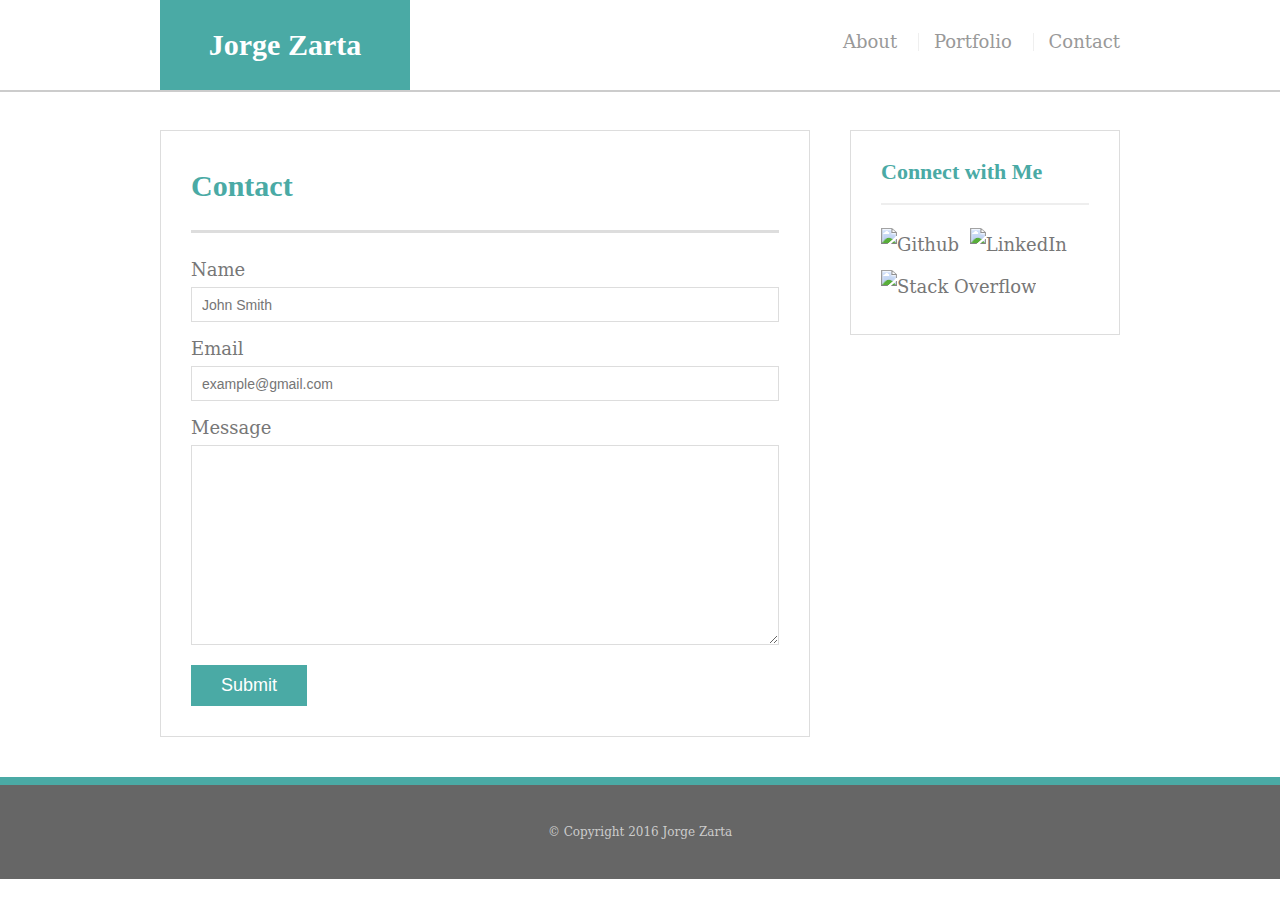
==== contact.html @ 804e9098 "Please" ====
<!doctype html>
<html>
<head>
	<meta charset="UTF-8">
	<title>Contact | Jorge Zarta</title>
	<link rel="stylesheet" type="text/css" href="assets/css/reset.css">
	<link rel="stylesheet" type="text/css" href="assets/css/style.css">
</head>
<body>

	<header id="masthead">
		<div class="container">
			<a href="index.html" id="logo">Jorge Zarta</a>
			<nav>
				<a href="index.html">About</a>
				<a href="portfolio.html">Portfolio</a>
				<a href="contact.html">Contact</a>
			</nav>
		</div>
	</header>

	<div id="main-container" class="container">
		<section class="main-section">
			<h1>Contact</h1>

			<form id="contact-form">
				<ul>
					<li>
						<label for="name">Name</label>
						<input type="text" id="name" name="name" placeholder="John Smith" required="required">
					</li>
					<li>
						<label for="email">Email</label>
						<input type="email" id="email" name="email" placeholder="example@gmail.com" required="required">
					</li>
					<li>
						<label for="message">Message</label>
						<textarea id="message" name="message" required="required"></textarea>
					</li>
				</ul>
				<input type="submit">
			</form>

		</section>

		<section class="sidebar">
			<div id="connect">
				<h2>Connect with Me</h2>

				<img src="assets/images/github-128.png" class="social" alt="Github">
				<img src="assets/images/linkedin-128.png" class="social" alt="LinkedIn">
				<img src="assets/images/stackoverflow-128.png" class="social" alt="Stack Overflow">
			</div>
		</section>
	</div>

	<footer>
		<div class="container">
			&copy; Copyright 2016 Jorge Zarta
		</div>
	</footer>
</body>
</html>
---- assets/css/style.css ----
body {
	background: url("Photos2/Screen Shot 2016-04-09 at 6.22.11 AM.png");
	font-size: 18px;
	line-height: 34px;
	font-family: 'Roboto Slab', 'serif';
	color: #777;
}

* {
	box-sizing: border-box;
}

/*general*/

.container {
	width: 100%;
	max-width: 960px;
	margin: 0 auto;
	clear: both;
}
h1, 
h2,
h3,
p {
	margin-bottom: 20px;
}
p:last-child {
	margin-bottom: 0;
}
h1, h2, h3 {
	font-family: 'Georgia', Times, Times New Roman, serif;
	font-weight: 700;
	color: #4aaaa5;
}
h1 {
	font-size: 30px;
	line-height: 49px;
	border-bottom: 3px solid #ddd;
	padding-bottom: 20px;
}
h2,
h3 {
	font-size: 22px;
}

/*header*/

#masthead {
	background: #fff;
	margin: 0 0 30px;
	z-index: 99;
	color: #fff;
	overflow: auto;
	border-bottom: 2px solid #ccc;
	position: fixed;
	width: 100%;
}
#logo {
	width: 250px;
	height: 90px;
	background: #4aaaa5;
	float: left;
	font-family: 'Georgia', Times, Times New Roman, serif;
	text-align: center;
	line-height: 90px;
	color: #fff;
	font-weight: 700;
	font-size: 30px;
	text-decoration: none;
}
nav {
	float: right;
	margin-top: 25px;
}
nav a {
	color: #999;
	text-decoration: none;
	margin-left: 15px;
	display: inline-block;
	border-left: 1px solid #efefef;
	padding-left: 15px;
	line-height: 18px;
}
nav a:first-child {
	border-left: 0 none;
}

/*footer*/

footer {
	background: #666;
	color: #fff;
	padding: 30px 0;
	clear: both;
	border-top: 8px solid #4aaaa5;
	color: #ccc;
	font-size: 12px;
	text-align: center;
}

/*sidebar*/

.sidebar {
	background: #fff;
	padding: 30px;
	width: 100%;
	max-width: 270px;
	float: right;
	border: 1px solid #ddd;
	margin-bottom: 20px;
}
h3,
.sidebar h2 {
	border-bottom: 2px solid #eee;
	padding-bottom: 20px;
	margin-bottom: 15px;
	line-height: 22px;
}
.social {
	width: 62px;
	height: 62px;
	margin-top: 8px;
	margin-right: 5px;
}
.social:last-child {
	margin-right: 0;
}

/*main*/

#main-container {
	padding-top: 130px;
}
.main-section {
	background: #fff;
	padding: 30px;
	margin: 0 0 40px 0;
	width: 100%;
	max-width: 650px;
	float: left;
	border: 1px solid #ddd;
}

/*portfolio page*/

.work {
	width: 274px;
	overflow: auto;
	position: relative;
	float: left;
	margin: 20px 0 25px;
}
.work:nth-child(even) {
	margin-right: 40px;
}
.work img {
	width: 100%;
	border: 0 none;
	opacity: .8;
}
.work h3 {
	border-bottom: 0;
	background: #4aaaa5;
	color: #fff;
	text-align: center;
	position: absolute;
	padding: 15px;
	width: 100%;
	bottom: 20px;
	line-height: 30px;
	margin-bottom: 0;
	font-weight: 300;
}
.auth-image {
	width: 200px;
	height: auto;
	margin-top: 10px;
	float: left;
	margin-right: 25px;
}

/*contact page*/

#contact-form ul {
	margin-bottom: 20px;
}
#contact-form li {
	margin-bottom: 10px;
}
label,
input[type=text],
input[type=email],
textarea {
	display: block;
	width: 100%;
}
input[type=text],
input[type=email],
textarea {
	height: 35px;
	border: 1px solid #ddd;
	padding: 0 10px;
	font-size: 14px;
}
textarea {
	height: 200px;
}
input[type=submit] {
	background: #4aaaa5;
	border: 0 none;
	color: #fff;
	font-size: 18px;
	padding: 10px 30px;
	cursor: pointer;
}
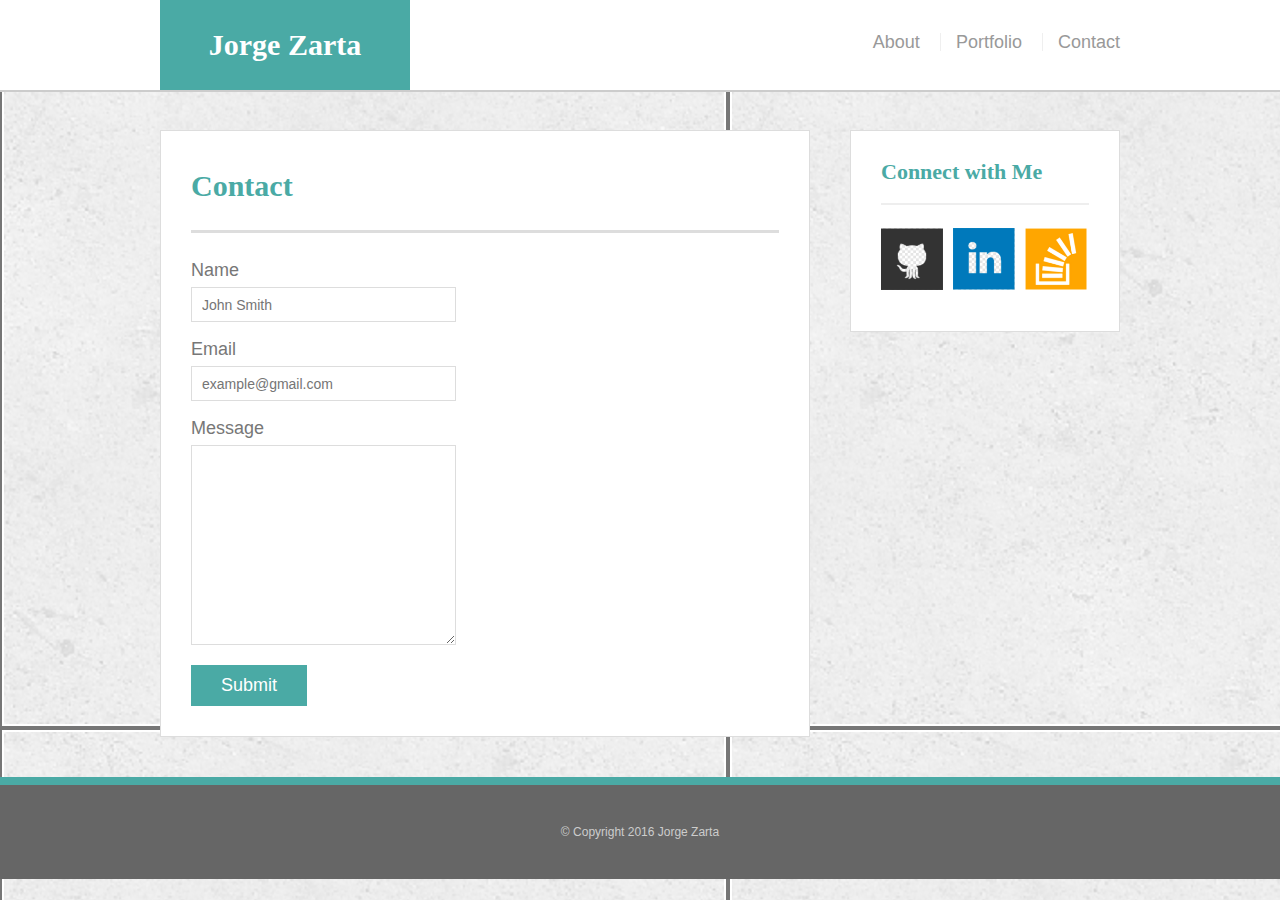
==== commit 71f12b48: "last" ====
--- a/contact.html
+++ b/contact.html
@@ -47,9 +47,9 @@
 			<div id="connect">
 				<h2>Connect with Me</h2>
 
-				<img src="assets/images/github-128.png" class="social" alt="Github">
-				<img src="assets/images/linkedin-128.png" class="social" alt="LinkedIn">
-				<img src="assets/images/stackoverflow-128.png" class="social" alt="Stack Overflow">
+				<img src="./assets/images/github2.png" class="social" alt="Github">
+				<img src="./assets/images/lin.png" class="social" alt="LinkedIn">
+				<img src="./assets/images/social.png" class="social" alt="Stack Overflow">
 			</div>
 		</section>
 	</div>
--- a/assets/css/style.css
+++ b/assets/css/style.css
@@ -1,8 +1,8 @@
 body {
-	background: url("Photos2/Screen Shot 2016-04-09 at 6.22.11 AM.png");
+	background: url("../images/background.png");
 	font-size: 18px;
 	line-height: 34px;
-	font-family: 'Roboto Slab', 'serif';
+	font-family: 'Open Sans', sans-serif;
 	color: #777;
 }
 
@@ -212,4 +212,61 @@
 	font-size: 18px;
 	padding: 10px 30px;
 	cursor: pointer;
-}+}
+/* Desktop */
+@media screen and (max-width: 980px) and (min-width: 768px){
+	}
+		.bio-image {
+			height: auto;
+			width: 80%;
+			margin: 5%;
+	}
+		.connect-box{
+			width: 25%;
+			height: 5%;
+	}
+		li img{
+			width: 95%;
+			height: 95%; 
+	}
+		li{
+			width: 45%;
+		}
+		h3{
+			font-size: 20%;
+		}
+/* Tablet */
+@media screen and (max-width: 768px) and (min-width: 640px)
+		{
+			header{
+				margin: 0% 3%;
+			}
+	#nav-bar{
+			margin-top: 0%;
+			padding: 4% 4% 4%;
+			padding-right: 0%;
+		}
+	#contact{
+		width: auto;
+		height: auto;
+		margin: 45%;
+		float: none;
+		}
+	.bio-image{
+		float: left;
+		width: 55%;
+		height: auto;
+		padding-right: 2%;
+		margin: 2%;
+	}
+	p{
+		margin-left: 0%;
+		width: 100%;
+	}
+	.connect-box{
+		float: none;
+	}
+
+
+
+
